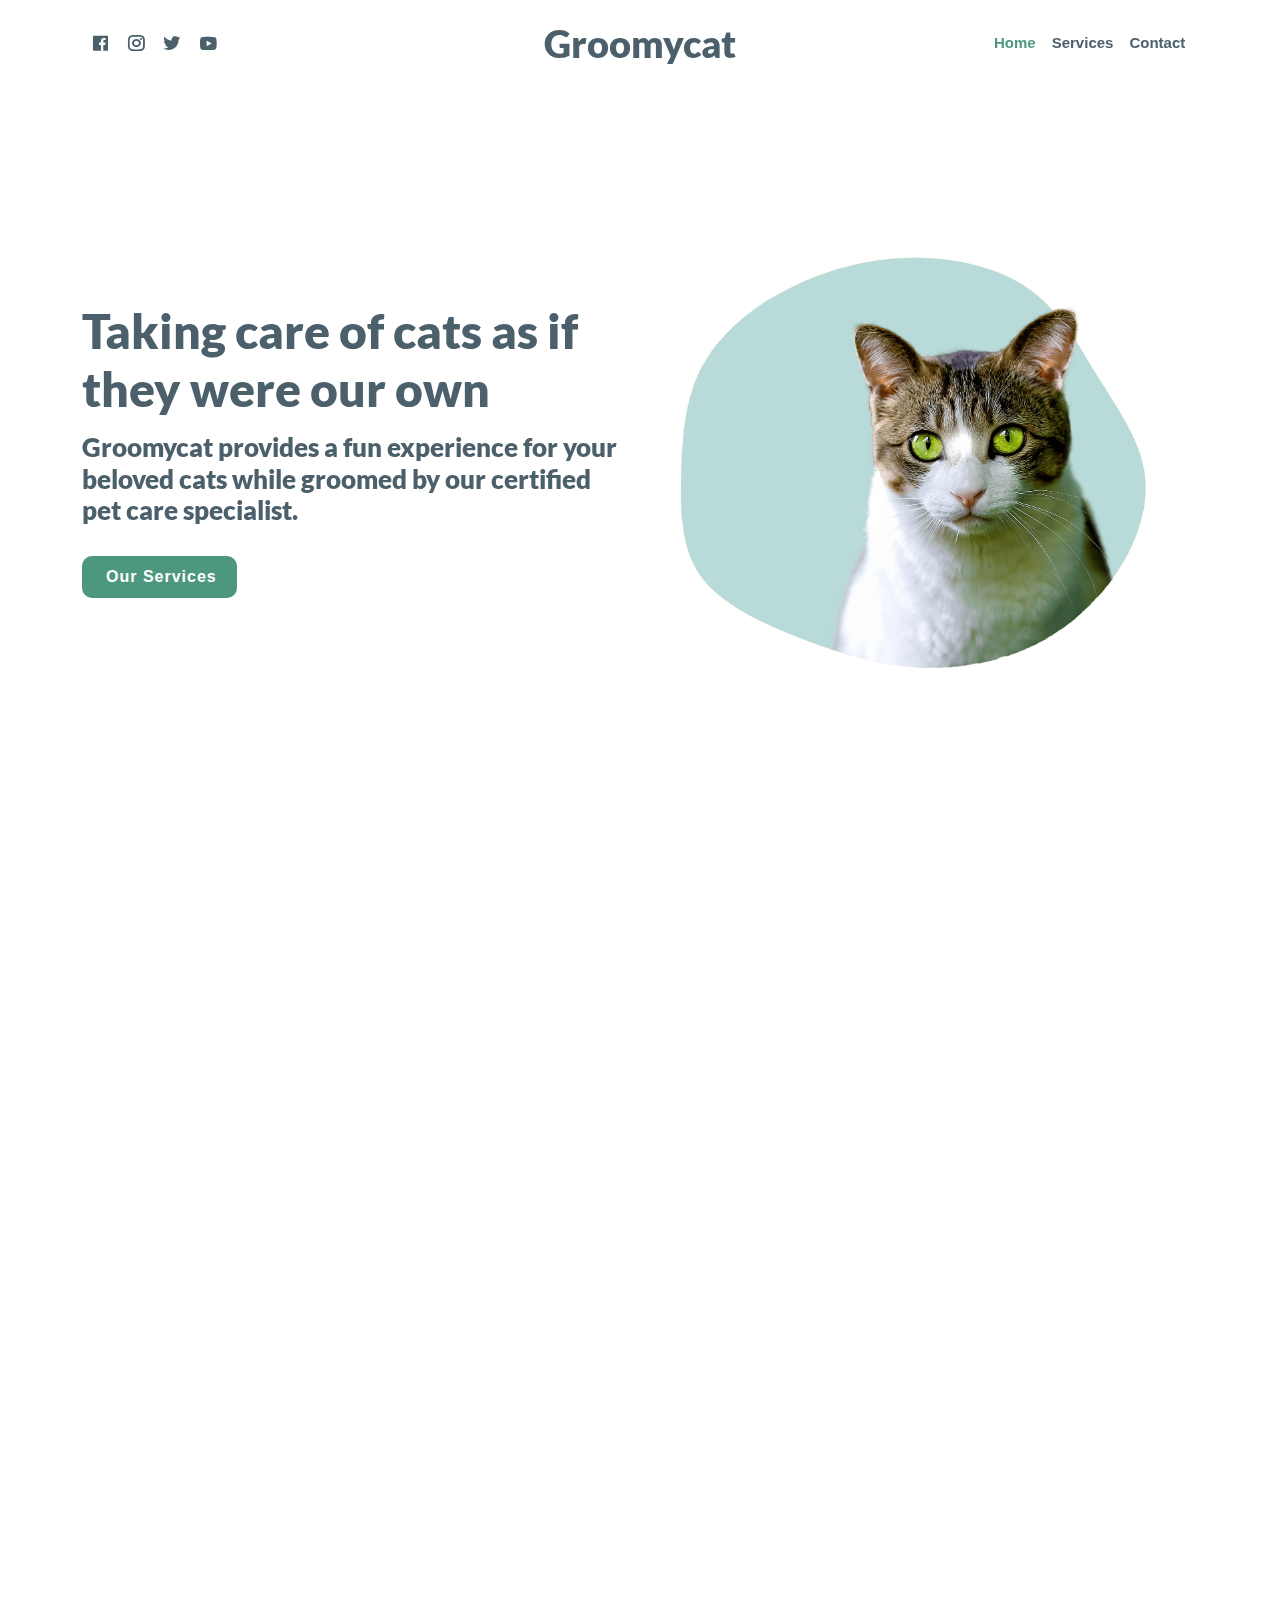
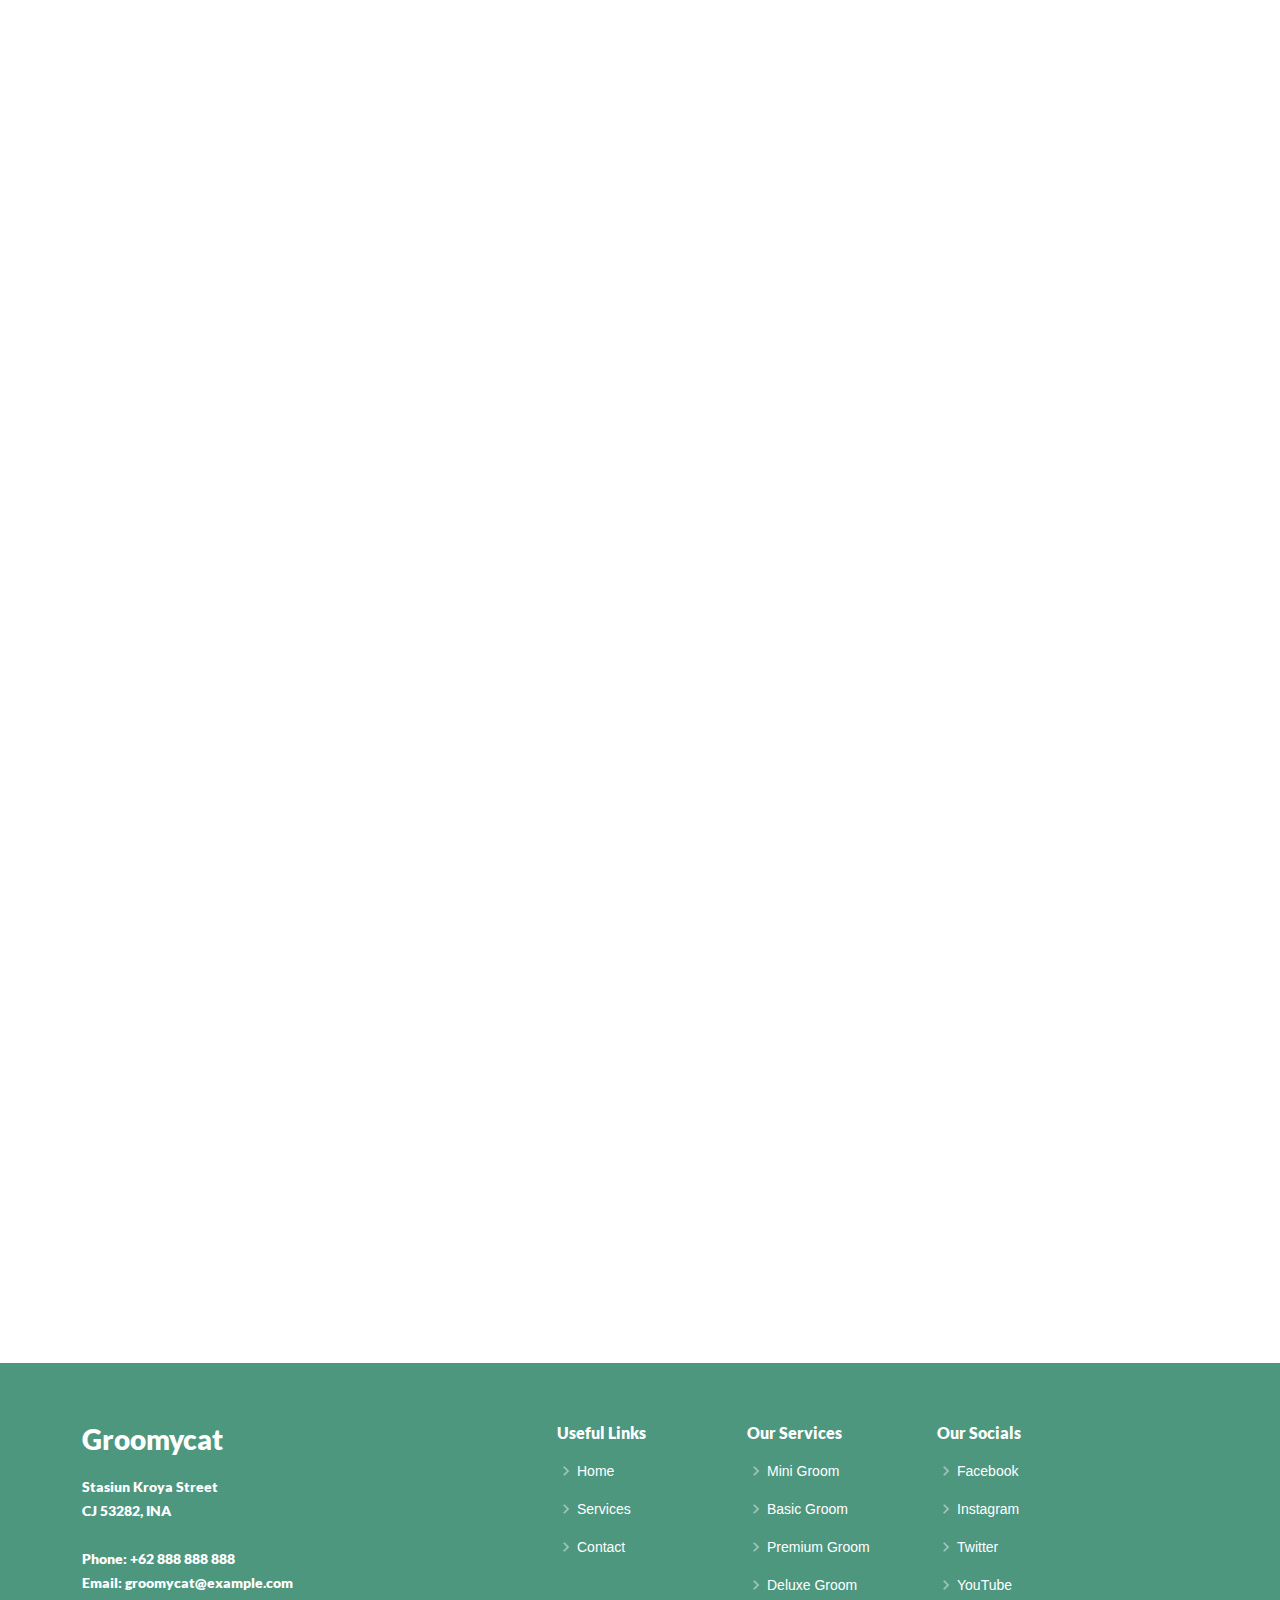
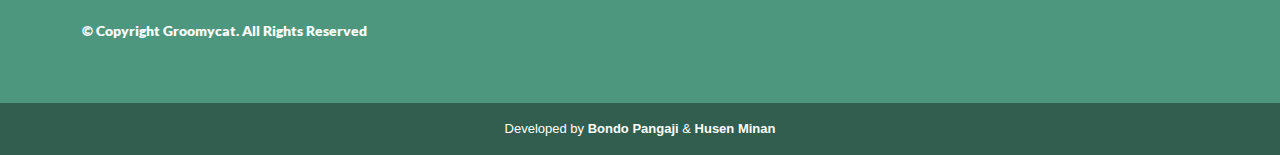
==== index.html @ d04cfe73 "+ footer" ====
<!DOCTYPE html>
<html lang="en">

<head>
    <meta charset="UTF-8" />
    <meta http-equiv="X-UA-Compatible" content="IE=edge" />
    <meta name="viewport" content="width=device-width, initial-scale=1.0" />
    <title>Groomycat</title>
    <link rel="icon" type="image/x-icon" href="/assets/img/favicon.ico">


    <!--
        Third party libraries
    -->

    <!-- Bootsrap v5.1.3 -->
    <link rel="stylesheet" type="text/css" href="assets/lib/bootstrap-5.1.3/css/bootstrap.min.css" />
    <!-- Animate on Scroll v2.3.1 -->
    <link href="assets/lib/aos-3.2.1/aos.css" rel="stylesheet" />
    <script src="assets/lib/aos-3.2.1/aos.js"></script>
    <!-- Remix Icon v2.5.0 -->
    <link href="assets/lib/remixicon-2.5.0/remixicon.css" rel="stylesheet">
    <!-- JQuery v2.5.0 -->
    <script type="text/javascript" src="assets/lib/jquery-3.6.0/jquery.min.js"></script>

    <!--
       Custom Script/CSS 
    -->

    <link rel="stylesheet" type="text/css" href="assets/css/main.css" />
</head>

<body>
    <!-- Header -->
    <header id="header" class="header fixed-top">
        <!-- Container -->
        <div class="container d-flex align-items-center justify-content-lg-between">
            <!-- Social Links -->
            <div class="social-links d-none d-lg-block d-xl-block d-xl-block d-xxl-block">
                <ul>
                    <li class="nav-link">
                        <a href="http://example.com/" target="_blank">
                            <i class="ri-facebook-box-fill"></i>
                        </a>
                    </li>
                    <li class="nav-link">
                        <a href="http://example.com/" target="_blank">
                            <i class="ri-instagram-line"></i>
                        </a>
                    </li>
                    <li class="nav-link">
                        <a href="http://example.com/" target="_blank">
                            <i class="ri-twitter-fill"></i>
                        </a>
                    </li>
                    <li class="nav-link">
                        <a href="http://example.com/" target="_blank">
                            <i class="ri-youtube-fill"></i>
                        </a>
                    </li>
                </ul>
            </div> <!-- End of Social Links -->
            <!-- Logo -->
            <h1 class="logo me-auto me-lg-0">
                <a href="index.html">Groomycat</a>
            </h1> <!-- End of Logo -->
            <!-- Navbar -->
            <nav id="navbar" class="navbar order-last order-lg-0">
                <ul>
                    <li><a class="nav-link active" href="index.html" target="_self">Home</a></li>
                    <li><a class="nav-link" href="services.html" target="_blank">Services</a></li>
                    <li><a class="nav-link" href="contact.html" target="_blank">Contact</a></li>
                </ul>
                <i class="ri-menu-3-fill mobile-nav-toggle"></i>
            </nav> <!-- End of Navbar -->
        </div> <!-- End of Container -->
    </header> <!-- End of Header -->

    <!-- Hero Section -->
    <section id="hero" class="hero d-flex align-items-center">
        <!-- Container -->
        <div class="container">
            <!-- Row -->
            <div class="row">
                <!-- Hero Text -->
                <div class="col-lg-6 d-flex flex-column justify-content-center">
                    <h1 data-aos="fade-right">
                        Taking care of cats as if they were our own
                    </h1>
                    <h2 data-aos="fade-right" data-aos-delay="300">
                        Groomycat provides a fun experience for your beloved cats while
                        groomed by our certified pet care specialist.
                    </h2>
                    <div data-aos="fade-right" data-aos-delay="500">
                        <div class="text-center text-lg-start">
                            <a href="services.html" target="_blank"
                                class="btn-our-services d-inline-flex align-items-center justify-content-center align-self-center">
                                Our Services
                            </a>
                        </div>
                    </div>
                </div> <!-- End of Hero Text -->
                <!-- Hero image -->
                <div class="col-lg-6 hero-img" data-aos="fade-left" data-aos-delay="200">
                    <img src="assets/img/hero-img.png" class="img-fluid" alt="Hero image" />
                </div> <!-- End of Hero Image -->
            </div> <!-- End of Row -->
        </div> <!-- End of Container -->
    </section> <!-- End of Hero Section -->

    <!-- Featured Section -->
    <section id="featured" class="featured d-flex align-items-center">
        <!-- Container -->
        <div class="container" data-aos="fade-up">
            <!-- Section Header -->
            <header class="section-header">
                <h2>Featured Services</h2>
            </header> <!-- End of Section Header -->
            <!-- Row -->
            <div id="featured-data" class="row">
                <!-- Featured Cards -->
                <div class="col-lg-4 mt-4 mt-lg-0" data-aos="fade-up" data-aos-delay="200">
                    <div class="box">
                        <img src="assets/img/featured-card-img-1.jpg" class="img-fluid" alt="Featured Card Image">
                        <h3>Basic Groom</h3>
                        <p>Essential groom for cats, we provide you with loving
                            experience and variety of standard groom services</p>
                        <a href="services.html" target="_blank">Read more</a>
                    </div>
                </div>
                <div class="col-lg-4 mt-4 mt-lg-0" data-aos="fade-up" data-aos-delay="400">
                    <div class="box">
                        <img src="assets/img/featured-card-img-2.jpg" class="img-fluid" alt="Featured Card Image">
                        <h3>Premium Groom</h3>
                        <p>Everything in Basic Groom plus fine treatments from our professionals for your beloved cats
                        </p>
                        <a href="services.html" target="_blank">Read more</a>
                    </div>
                </div>
                <div class="col-lg-4 mt-4 mt-lg-0" data-aos="fade-up" data-aos-delay="600">
                    <div class="box">
                        <img src="assets/img/featured-card-img-3.jpg" class="img-fluid" alt="Featured Card Image">
                        <h3>Deluxe Groom</h3>
                        <p>Luxurious grooming experience for cats, we provide you with our highest and fully featured
                            grooming services</p>
                        <a href="services.html" target="_blank">Read more</a>
                    </div>
                </div> <!-- End of Featured Cards -->
            </div> <!-- End of Row -->
        </div> <!-- End of Container -->
    </section> <!-- End of Featured Section -->

    <!-- Testimonial Section -->
    <section id="testimonial" class="testimonial">
        <!-- Container -->
        <div class="container">
            <!-- Row -->
            <div class="row">
                <!-- Section Header -->
                <div class="col-lg-3 d-flex align-items-center" data-aos="zoom-in-right">
                    <header class="section-header">
                        <h2>What clients say about Groomycat</h2>
                        <div class="solid-divider"></div>
                        <p>Spoiler alert... <br> They loved us! yeay</p>
                    </header>
                </div> <!-- End of Section Header -->
                <!-- Testimonial Carousel -->
                <div class="col-lg-9" data-aos="zoom-in-left">
                    <!-- Bootstrap 5 Carousel -->
                    <div id="carouselExampleCaptions" class="carousel slide" data-bs-ride="carousel">
                        <div class="carousel-indicators">
                            <button type="button" data-bs-target="#carouselExampleCaptions" data-bs-slide-to="0"
                                class="active" aria-current="true" aria-label="Slide 1"></button>
                            <button type="button" data-bs-target="#carouselExampleCaptions" data-bs-slide-to="1"
                                aria-label="Slide 2"></button>
                            <button type="button" data-bs-target="#carouselExampleCaptions" data-bs-slide-to="2"
                                aria-label="Slide 3"></button>
                        </div>
                        <div class="carousel-inner">
                            <div class="carousel-item active">
                                <img src="assets/img/testimonial-img-1.jpg" class="darken-img d-block w-100"
                                    alt="Testimonial Image">
                                <div class="carousel-caption d-block">
                                    <p>"Groomycat delivers the best grooming experience for my cat, they are the best!"
                                    </p>
                                    <h5>— Mawar</h5>
                                </div>
                            </div>
                            <div class="carousel-item">
                                <img src="assets/img/testimonial-img-2.jpg" class="darken-img d-block w-100"
                                    alt="Testimonial Image">
                                <div class="carousel-caption d-block">
                                    <p>"I have never seen my cat so well groomed before, I guess that's why Groomycat is
                                        the best in town"</p>
                                    <h5>— Yunita</h5>
                                </div>
                            </div>
                            <div class="carousel-item">
                                <img src="assets/img/testimonial-img-3.jpg" class="darken-img d-block w-100"
                                    alt="Testimonial Image">
                                <div class="carousel-caption d-block">
                                    <p>"Never doubt Groomycat capabilities, they are professional and well trained, and
                                        most importantly they can make my cat happy!"</p>
                                    <h5>— Maudy</h5>
                                </div>
                            </div>
                        </div>
                        <button class="carousel-control-prev" type="button" data-bs-target="#carouselExampleCaptions"
                            data-bs-slide="prev">
                            <span class="carousel-control-prev-icon" aria-hidden="true"></span>
                            <span class="visually-hidden">Previous</span>
                        </button>
                        <button class="carousel-control-next" type="button" data-bs-target="#carouselExampleCaptions"
                            data-bs-slide="next">
                            <span class="carousel-control-next-icon" aria-hidden="true"></span>
                            <span class="visually-hidden">Next</span>
                        </button>
                    </div> <!-- End of Bootstrap 5 Carousel -->
                </div> <!-- End of Testimonial Carousel -->
            </div> <!-- End of Row -->
    </section>

    <!-- See Us Section-->
    <section id="see-us" class="see-us">
        <!-- Container -->
        <div class="container" data-aos="fade-up">
            <!-- Section Header -->
            <header class="section-header">
                <h2>Come and See Us</h2>
            </header> <!-- End of Section Header -->
            <!-- Row -->
            <div class="row">
                <!-- Busines Hours -->
                <div class="bushrs col-lg-6">
                    <div class="row">
                        <h4>Business Hours and Location</h3>
                    </div>
                    <div class="row">
                        <div class="row">
                            <div class="days col-6">
                                <p>Monday</p>
                                <p>Tuesday</p>
                                <p>Wednesday</p>
                                <p>Thursday</p>
                                <p>Friday</p>
                                <p>Saturday</p>
                                <p>Sunday</p>
                            </div>
                            <div class="hours col-6">
                                <p>8:30am - 4:00pm</p>
                                <p>8:30am - 4:00pm</p>
                                <p>8:30am - 4:00pm</p>
                                <p>8:30am - 4:00pm</p>
                                <p>8:30am - 4:00pm</p>
                                <p>9:00am - 3:00pm</p>
                                <p>9:00am - 3:00pm</p>
                            </div>
                        </div>
                    </div>
                </div> <!-- End of Busines Hours -->
                <!-- Location -->
                <div class="busloc col-lg-6">
                    <div class="row-cols-auto">
                        <div class="col-10 w-100">
                            <div class="map-responsive">
                                <iframe width="600" height="400" frameborder="0" style="border:0" allowfullscreen="true"
                                    loading="lazy" referrerpolicy="no-referrer-when-downgrade">
                                </iframe>
                                <!-- src="https://www.google.com/maps/embed?pb=!1m18!1m12!1m3!1d3954.4920836855167!2d109.25138791540887!3d-7.630108594498585!2m3!1f0!2f0!3f0!3m2!1i1024!2i768!4f13.1!3m3!1m2!1s0x2e654128eaaaaaab%3A0x3e90bcf5beb75031!2sStasiun%20Kroya!5e0!3m2!1sid!2sid!4v1652626881436!5m2!1sid!2sid" -->
                            </div>
                        </div>
                        <div class="map-loc col-2 w-100">
                            <p><i class="ri-map-pin-fill"></i> Stasiun Kroya st, Kec. Kroya,
                                Kabupaten Cilacap, Jawa Tengah 53282</p>
                        </div>
                    </div>
                </div> <!-- End of Location -->
            </div> <!-- End of Row -->
        </div> <!-- End of Container -->
    </section>
    <!-- End of See Us Section-->

    <!-- Footer -->
    <footer id="footer">
        <!-- Footer Top -->
        <div class="footer-top">
            <!-- Container -->
            <div class="container">
                <!-- Row -->
                <div class="row">
                    <!-- Footer Info -->
                    <div class="col-lg-5 col-md-12">
                        <div class="footer-info">
                            <h3>Groomycat</h3>
                            <p>
                                Stasiun Kroya Street <br>
                                CJ 53282, INA<br><br>
                                <strong>Phone:</strong> +62 888 888 888<br>
                                <strong>Email:</strong> groomycat@example.com<br>
                                <br>
                                &copy; Copyright <strong><span>Groomycat</span></strong>. All Rights Reserved
                            </p>
                        </div>
                    </div> <!-- End of Footer Info -->
                    <!-- Footer Nav Links -->
                    <div class="col-lg-2 col-md-6 footer-links">
                        <h4>Useful Links</h4>
                        <ul>
                            <li><i class="ri-arrow-right-s-line"></i> <a href="#">Home</a></li>
                            <li><i class="ri-arrow-right-s-line"></i> <a href="services.html"
                                    target="_blank">Services</a></li>
                            <li><i class="ri-arrow-right-s-line"></i> <a href="contact.html" target="_blank">Contact</a>
                            </li>
                        </ul>
                    </div> <!-- End of Footer Nav Links -->
                    <!-- Footer Services Links -->
                    <div class="col-lg-2 col-md-6 footer-links">
                        <h4>Our Services</h4>
                        <ul>
                            <li><i class="ri-arrow-right-s-line"></i> <a href="http://example.com/" target="_blank">Mini
                                    Groom</a></li>
                            <li><i class="ri-arrow-right-s-line"></i> <a href="http://example.com/"
                                    target="_blank">Basic Groom</a></li>
                            <li><i class="ri-arrow-right-s-line"></i> <a href="http://example.com/"
                                    target="_blank">Premium Groom</a></li>
                            <li><i class="ri-arrow-right-s-line"></i> <a href="http://example.com/"
                                    target="_blank">Deluxe Groom</a></li>
                        </ul>
                    </div> <!-- End of Services Links-->
                    <!-- Footer Socials Links -->
                    <div class="col-lg-3 col-md-6 footer-links">
                        <h4>Our Socials</h4>
                        <ul>
                            <li><i class="ri-arrow-right-s-line"></i> <a href="http://example.com/"
                                    target="_blank">Facebook</a></li>
                            <li><i class="ri-arrow-right-s-line"></i> <a href="http://example.com/"
                                    target="_blank">Instagram</a></li>
                            <li><i class="ri-arrow-right-s-line"></i> <a href="http://example.com/"
                                    target="_blank">Twitter</a></li>
                            <li><i class="ri-arrow-right-s-line"></i> <a href="http://example.com/"
                                    target="_blank">YouTube</a></li>
                        </ul>
                    </div> <!-- End of Socials Links -->
                </div> <!-- End of Row -->
            </div> <!-- End of Container-->
        </div> <!-- End of Footer Top -->

        <!-- Footer Bottom -->
        <div class="container">
            <div class="developed-by">
                Developed by <strong>Bondo Pangaji</strong> & <strong>Husen Minan</strong>
            </div>
        </div> <!-- End of Footer Bottom-->

    </footer> <!-- End of Footer -->


    <script type="module" src="assets/lib/jquery-3.6.0/jquery.min.js"></script>
    <script type="module" src="assets/lib/bootstrap-5.1.3/js/bootstrap.bundle.min.js"></script>
    <script type="text/javascript" src="assets/js/main.js"></script>
</body>

</html>
---- assets/css/main.css ----
/* --------- 
 * Imports *
 --------- */

@font-face {
  font-family: 'Lato';
  src: url('/assets/font/lato/Lato-Black.ttf') format('truetype'),
    url('/assets/font/lato/Lato-BlackItalic.ttf') format('truetype'),
    url('/assets/font/lato/Lato-Bold.ttf') format('truetype'),
    url('/assets/font/lato/Lato-BoldItalic.ttf') format('truetype'),
    url('/assets/font/lato/Lato-Italic.ttf') format('truetype'),
    url('/assets/font/lato/Lato-Light.ttf') format('truetype'),
    url('/assets/font/lato/Lato-LightItalic.ttf') format('truetype'),
    url('/assets/font/lato/Lato-Regular.ttf') format('truetype'),
    url('/assets/font/lato/Lato-Thin.ttf') format('truetype'),
    url('/assets/font/lato/Lato-ThinItalic.ttf') format('truetype'), ;
}

/* -------- 
 * Common *
 -------- */

:root {

  /* ----------------- 
   * Jangan Diganti! *
   * Do not Change!  *
   ----------------- */

  scroll-behavior: smooth;

  /** 
   * Colors                                                                   
   * ref: https://coolors.co/000000-4c606b-bbdddb-c9e4e2-f4f4f9-4e967e-458771-ffe057
   */
  --black: hsl(0, 0%, 0%);
  --cadet: hsl(201, 17%, 36%);
  --powder-blue: hsl(177, 33%, 79%);
  --ghost-white: hsl(240, 29%, 97%);
  --illuminating-emerald: hsl(160, 32%, 45%);
  --viridian: hsl(160, 32%, 40%);
  --brunswick-green: hsl(160, 31%, 28%);
  --mustard: hsl(49, 100%, 67%);
}

body {
  font-family: "Open Sans", sans-serif;
  color: var(--cadet);
}

a {
  text-decoration: none;
}

a:hover {
  text-decoration: none;
}

h1,
h2,
h3,
h4,
h5,
h6 {
  font-family: "Lato", sans-serif;
}

/* ----------------------------- 
 * Disable AOS delay on mobile *
 ----------------------------- */

@media screen and (max-width: 768px) {
  [data-aos-delay] {
    transition-delay: 0 !important;
  }
}

/* -------- 
 * Header *
 -------- */

.header {
  transition: all 0.5s;
  z-index: 1000;
  padding: 20px 0;
}

.header.header-scrolled {
  padding: 10px 0;
  background: #fff;
  box-shadow: 0px 2px 15px hsla(201, 17%, 36%, 0.1);
}

.header.header-inner-pages {
  background: rgba(0, 0, 0, 0.8);
}

.header .logo {
  font-size: 38px;
  margin: 0;
  padding: 0;
  line-height: 1;
  font-weight: 900;
}

@media (max-width: 768px) {
  .header .logo {
    font-size: 24px;
  }
}

.header .logo a {
  color: var(--cadet);
}

.social-links {
  padding: 0;
}

@media (min-width: 992px) {
  .social-links {
    width: 13.25rem;
  }
}

.social-links ul {
  margin: 0;
  padding: 0;
  display: flex;
  list-style: none;
  align-items: center;
}

.social-links li {
  position: relative;
}

.social-links .nav-link {
  padding: 0.5rem 0.5rem !important;
}

.social-links a,
.social-links a:focus {
  display: flex;
  align-items: center;
  justify-content: space-between;
}

.social-links i {
  font-size: 20px;
  transition: 0.4s;
  color: var(--cadet);
}

.social-links i:hover {
  color: var(--illuminating-emerald);
}

/* -------- 
 * Navbar *
 -------- */

/**
 * Desktop
 */
.navbar {
  padding: 0;
}

@media (min-width: 992px) {
  .navbar {
    width: 13.25rem;
  }
}

.navbar ul {
  margin: 0;
  padding: 0;
  display: flex;
  list-style: none;
}

.navbar li {
  position: relative;
}

.navbar .nav-link {
  padding: 0.5rem 0.5rem !important;
}

.navbar a,
.navbar a:focus {
  display: flex;
  align-items: center;
  justify-content: space-between;
  font-size: 15px;
  font-weight: 600;
  color: var(--cadet);
  white-space: nowrap;
  transition: 0.4s;
}

.navbar a:hover,
.navbar li:hover>a {
  color: var(--illuminating-emerald);
}

.navbar .active,
.navbar .active:focus {
  color: var(--illuminating-emerald);
}

.navbar .dropdown ul {
  display: block;
  position: absolute;
  left: 14px;
  top: calc(100% + 30px);
  margin: 0;
  z-index: 99;
  opacity: 0;
  background: #fff;
  box-shadow: 0px 0px 30px rgba(127, 137, 161, 0.25);
  transition: 0.3s;
}

.navbar .dropdown ul li {
  min-width: 200px;
}

.navbar .dropdown ul a {
  font-size: 14px;
  text-transform: none;
  color: #151515;
  font-weight: 400;
}

.navbar .dropdown ul a i {
  font-size: 12px;
}

.navbar .dropdown ul a:hover,
.navbar .dropdown ul .active:hover,
.navbar .dropdown ul li:hover>a {
  background-color: #ffc451;
}

.navbar .dropdown:hover>ul {
  opacity: 1;
  top: 100%;
  visibility: visible;
}

.navbar .dropdown .dropdown ul {
  top: 0;
  left: calc(100% - 30px);
}

.navbar .dropdown .dropdown:hover>ul {
  opacity: 1;
  top: 0;
  left: 100%;
  visibility: visible;
}

@media (max-width: 1366px) {
  .navbar .dropdown .dropdown ul {
    left: -90%;
  }

  .navbar .dropdown .dropdown:hover>ul {
    left: -100%;
  }
}

/**
 * Mobile
 */
.mobile-nav-toggle {
  color: var(--cadet);
  font-size: 28px;
  cursor: pointer;
  display: none;
  line-height: 0;
  transition: 0.5s;
}

.mobile-nav-toggle.ri-menu-3-fill,
.mobile-nav-toggle.ri-close-fill {
  line-height: 1;
}

@media (max-width: 992px) {
  .mobile-nav-toggle {
    display: block;
  }

  .navbar ul {
    display: none;
  }
}

.navbar-mobile {
  position: fixed;
  top: 0;
  right: 0;
  left: 0;
  bottom: 0;
  background: rgba(0, 0, 0, 0.9);
  transition: 0.3s;
  z-index: 999;
}

.navbar-mobile .mobile-nav-toggle {
  position: absolute;
  top: 15px;
  right: 15px;
}

.navbar-mobile ul {
  display: block;
  position: absolute;
  top: 55px;
  right: 15px;
  bottom: 15px;
  left: 15px;
  border-radius: 15px;
  background-color: #fff;
  overflow-y: auto;
  transition: 0.3s;
}

.navbar-mobile a,
.navbar-mobile a:focus {
  font-size: 15px;
  color: var(--cadet);
}

.navbar-mobile a:hover,
.navbar-mobile .active,
.navbar-mobile li:hover>a {
  color: var(--ghost-white);
  background-color: var(--illuminating-emerald);
}

.navbar-mobile .getstarted,
.navbar-mobile .getstarted:focus {
  margin: 15px;
}

.navbar-mobile .dropdown ul {
  position: static;
  display: none;
  z-index: 99;
  opacity: 1;
  visibility: visible;
  background: #fff;
  box-shadow: 0px 0px 30px rgba(127, 137, 161, 0.25);
}

.navbar-mobile .dropdown ul li {
  min-width: 200px;
}

.navbar-mobile .dropdown ul a {
  color: #151515;
}

.navbar-mobile .dropdown ul a i {
  font-size: 12px;
}

.navbar-mobile .dropdown ul a:hover,
.navbar-mobile .dropdown ul .active:hover,
.navbar-mobile .dropdown ul li:hover>a {
  background-color: #ffc451;
}

.navbar-mobile .dropdown>.dropdown-active {
  display: block;
}

/* --------- 
 * Section *
 --------- */

section {
  padding: 60px 0;
}

.section-header {
  text-align: center;
  padding-bottom: 40px;
}

.section-header h2 {
  padding: 0;
  font-size: 32px;
  line-height: 42px;
  font-weight: 700;
  color: var(--cadet);
}

.section-header .solid-divider {
  margin: 15px 0;
  border-top: 3px solid var(--cadet);
}

.section-header p {
  padding: 0;
  letter-spacing: 0.5px;
  color: var(--cadet);
}

@media (max-width: 768px) {
  .section-header h2 {
    font-size: 28px;
    line-height: 32px;
  }
}

/* --------------
 * Hero Section *
 -------------- */

.hero {
  width: 100%;
  height: 100vh;
}

.hero h1 {
  margin: 0;
  font-size: 48px;
  font-weight: 700;
  color: var(--cadet);
}

.hero h2 {
  color: var(--cadet);
  margin: 15px 0 0 0;
  font-size: 26px;
}

.hero .btn-our-services {
  margin-top: 30px;
  padding: 9px 20px 9px 24px;
  border-radius: 10px;
  white-space: nowrap;
  display: inline-block;
  transition: 0.5s;
  font-weight: 600;
  font-size: 16px;
  letter-spacing: 1px;
  background-color: var(--illuminating-emerald);
  color: #fff;
}

.hero .btn-our-services:hover {
  background-color: var(--viridian);
}

.hero .hero-img {
  text-align: right;
}

@media (min-width: 1024px) {
  .hero {
    background-attachment: fixed;
  }
}

@media (max-width: 992px) {
  .hero {
    height: auto;
    padding: 120px 0 60px 0;
  }

  .hero .hero-img {
    text-align: center;
    margin-top: 80px;
  }

  .hero .hero-img img {
    width: 80%;
  }
}

@media (max-width: 768px) {
  .hero {
    text-align: center;
  }

  .hero h1 {
    font-size: 32px;
  }

  .hero h2 {
    font-size: 24px;
  }

  .hero .hero-img img {
    width: 100%;
  }
}

/* ------------------
 * Featured Section *
 ------------------ */

.featured {
  width: 100%;
  padding-top: calc(25vh / 2);
  padding-bottom: calc(25vh / 2);
}

.featured .box {
  padding: 20px;
  box-shadow: 0px 0px 20px rgba(0, 0, 0, 0.05);
  text-align: center;
  height: 100%;
  border-radius: 15px;
}

.featured .box:hover {
  border: 2px solid var(--powder-blue);
}

.featured .box img {
  padding: 30px 50px;
  border-radius: 50%;
  transition: 0.5s;
  transform: scale(1.1);
}

.featured .box:hover img {
  transform: scale(1);
}

.box h3 {
  font-size: 24px;
  color: var(--cadet);
  font-weight: 700;
  margin: 24px 0px;
}

.box a,
.box a:focus {
  font-size: 15px;
  font-weight: 600;
  color: var(--illuminating-emerald);
  text-decoration: underline;
  white-space: nowrap;
}

/* ---------------------
 * Testimonial Section *
 --------------------- */

.testimonial {
  width: 100%;
  padding-top: calc(25vh / 2);
  padding-bottom: calc(25vh / 2);
}

.testimonial .container .row div .section-header {
  padding: 0 15px;
  text-align: start;
}

.carousel-inner .carousel-item img {
  border-radius: 15px !important;
}

.darken-img {
  filter: brightness(40%);
}

@media (max-width: 992px) {
  .testimonial .container .row div {
    justify-content: center;
  }

  .testimonial .container .row div .section-header {
    text-align: center;
  }
}

@media (max-width: 768px) {
  .carousel-caption {
    padding: 0;
  }

  .carousel-item div p {
    font-size: 12px !important;
    margin-bottom: 0;
  }

  .carousel-item div h5 {
    font-size: 16px !important;
  }

  .carousel-indicators {
    display: none;
  }
}

/* -----------------
 * See Us Section *
 ----------------- */

.see-us {
  width: 100%;
  padding-top: calc(25vh / 2);
  padding-bottom: calc(25vh / 2);
}

.see-us .bushrs {
  background-color: var(--powder-blue);
  color: var(--cadet);
  border-top-left-radius: 15px;
  border-bottom-left-radius: 15px;
}

.see-us h4 {
  padding: 3rem 5rem 0 5rem;
  align-self: center;
  text-align: center;
  font-weight: 600;
}

.see-us .days {
  padding: 3rem 3rem;
  text-align: start;
}

.see-us .hours {
  padding: 3rem 3rem;
  text-align: end;
}

.see-us .busloc {
  border: 2px solid var(--powder-blue);
  color: var(--cadet);
  border-top-right-radius: 15px;
  border-bottom-right-radius: 15px;
}

.see-us .row {
  --bs-gutter-x: 0 !important;
}

.see-us .map-responsive {
  padding-bottom: 76.6%;
  position: relative;
  height: 0;
  border-top-right-radius: 15px;
}

.see-us .map-responsive iframe {
  left: 0;
  top: 0;
  height: 100%;
  width: 100%;
  position: absolute;
  border-top-right-radius: 15px;
}

.see-us .row {
  --bs-gutter-x: 0 !important;
}

.see-us .map-responsive {
  padding-bottom: 75%;
  position: relative;
  height: 0;
  border-top-right-radius: 15px;
}

.see-us .busloc .map-loc p {
  padding: 1rem 1rem;
  border-top: 2px solid var(--powder-blue);
  text-align: center;
  margin: 0;
}

@media (max-width: 992px) {
  .see-us h4 {
    padding: 3rem 5rem 0 5rem;
  }

  .see-us .bushrs {
    border-top-left-radius: 15px;
    border-top-right-radius: 15px;
    border-bottom-left-radius: 0;
  }

  .see-us .busloc {
    border-top-right-radius: 0;
    border-bottom-left-radius: 15px;
    border-bottom-right-radius: 15px;
  }

  .see-us .map-responsive {
    border-bottom-left-radius: 0px;
  }

  .see-us .map-responsive iframe {
    border-top-right-radius: 0px;
  }

}

@media (max-width: 768px) {
  .see-us h4 {
    padding: 1.5rem 3rem 0 3rem;
  }

  .see-us .days {
    padding: 1.5rem 2rem;
    font-size: 12px;
  }

  .see-us .hours {
    padding: 1.5rem 2rem;
    font-size: 12px;
  }
}

@media (max-width: 340px) {
  .see-us h4 {
    padding: 2rem 1rem 0rem 1rem;
  }

  .see-us .days {
    padding: 1.5rem 1rem;
    font-size: 11px;
  }

  .see-us .hours {
    padding: 1.5rem 1rem;
    font-size: 11px;
  }
}

/* --------
 * Footer *
 -------- */

#footer {
  background: var(--brunswick-green);
  color: #fff;
  font-size: 14px;
}

#footer .footer-top {
  background: var(--illuminating-emerald);
  padding: 60px 0 30px 0;
}

#footer .footer-top .footer-info {
  margin-bottom: 30px;
}

#footer .footer-top .footer-info h3 {
  font-size: 28px;
  margin: 0 0 20px 0;
  padding: 2px 0 2px 0;
  line-height: 1;
  font-weight: 700;
}

#footer .footer-top .footer-info p {
  font-size: 14px;
  line-height: 24px;
  margin-bottom: 0;
  font-family: "Lato", sans-serif;
  color: #fff;
}

#footer .footer-top h4 {
  font-size: 16px;
  font-weight: 600;
  color: #fff;
  position: relative;
  padding-bottom: 12px;
}

#footer .footer-top .footer-links {
  margin-bottom: 30px;
}

#footer .footer-top .footer-links ul {
  list-style: none;
  padding: 0;
  margin: 0;
}

#footer .footer-top .footer-links ul i {
  padding-right: 2px;
  color: var(--ghost-white);
  font-size: 18px;
  line-height: 1;
  opacity: 0.5;
}

#footer .footer-top .footer-links ul li {
  padding: 10px 0;
  display: flex;
  align-items: center;
}

#footer .footer-top .footer-links ul li:first-child {
  padding-top: 0;
}

#footer .footer-top .footer-links ul a {
  color: #fff;
  transition: 0.3s;
  display: inline-block;
  line-height: 1;
}

#footer .footer-top .footer-links ul a:hover {
  text-decoration: underline;
}

#footer .developed-by {
  padding: 1rem 0;
  text-align: center;
  font-size: 13px;
  color: #fff;
}
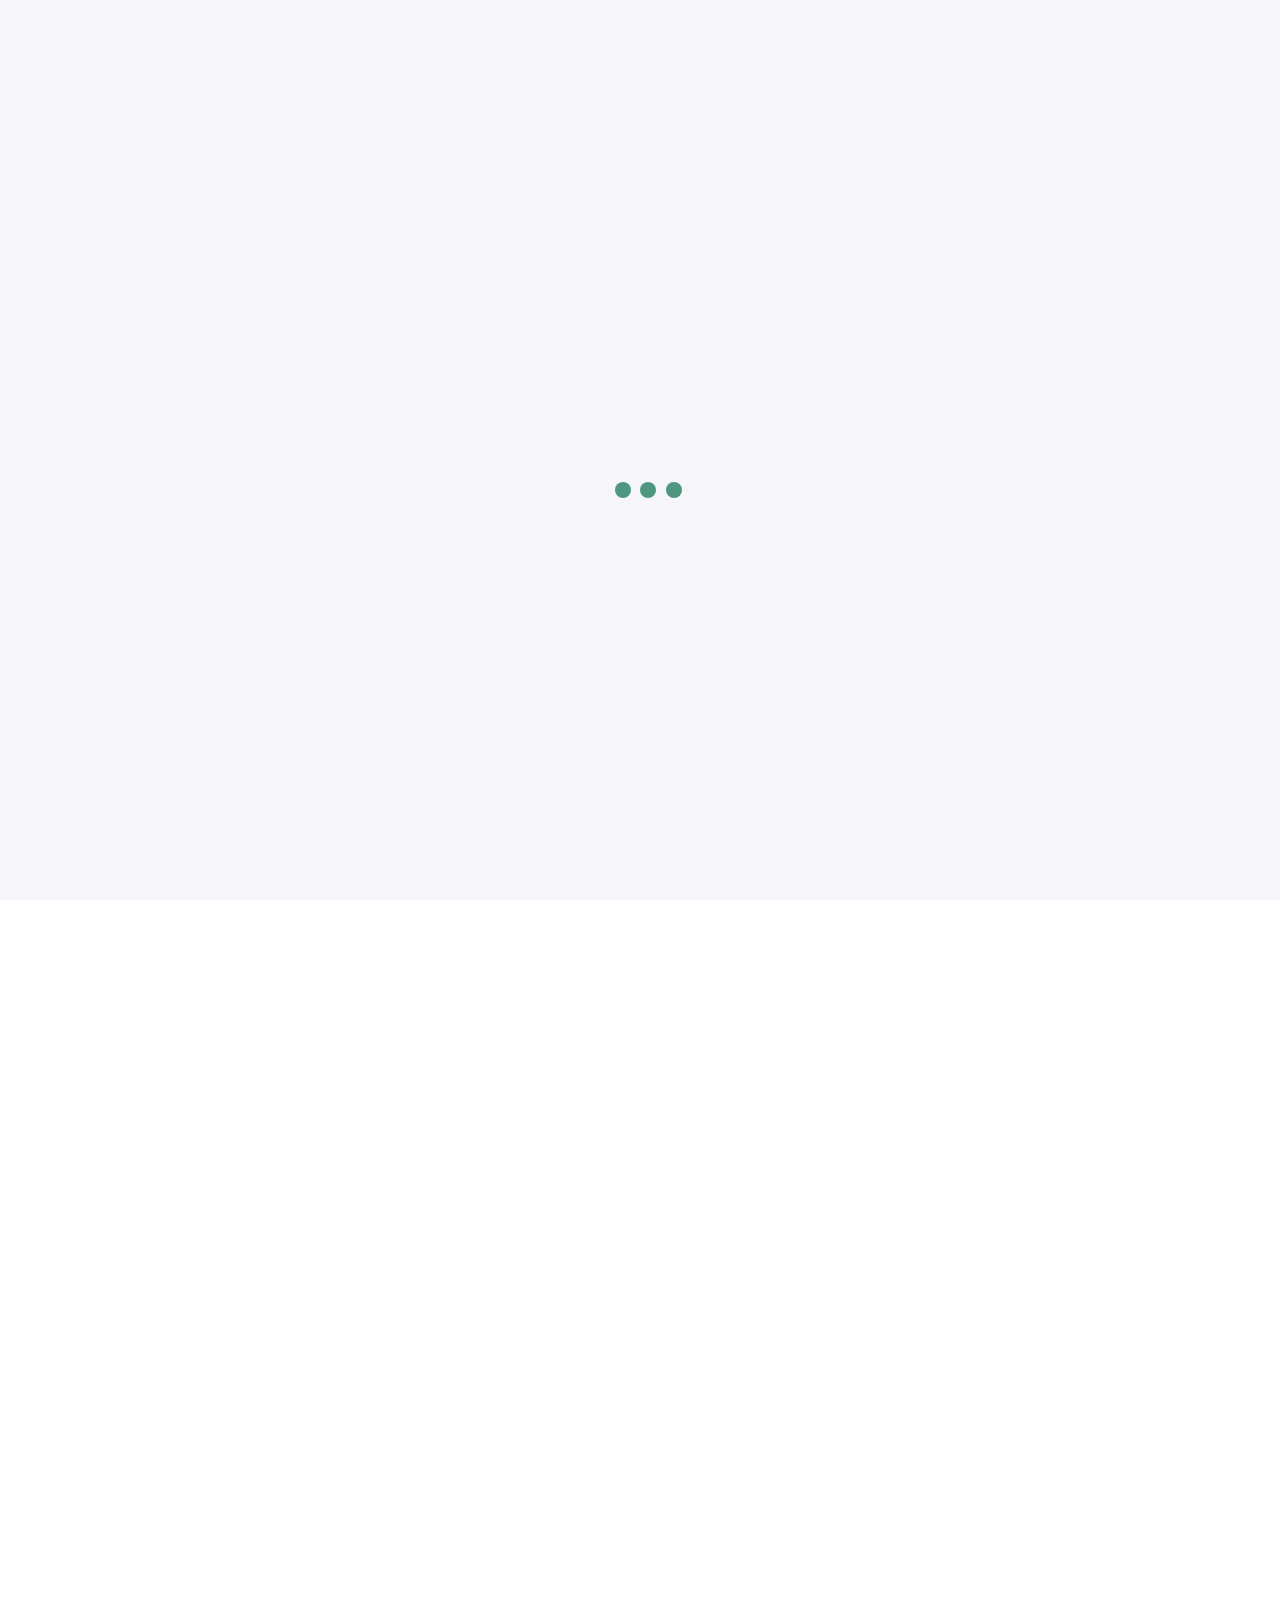
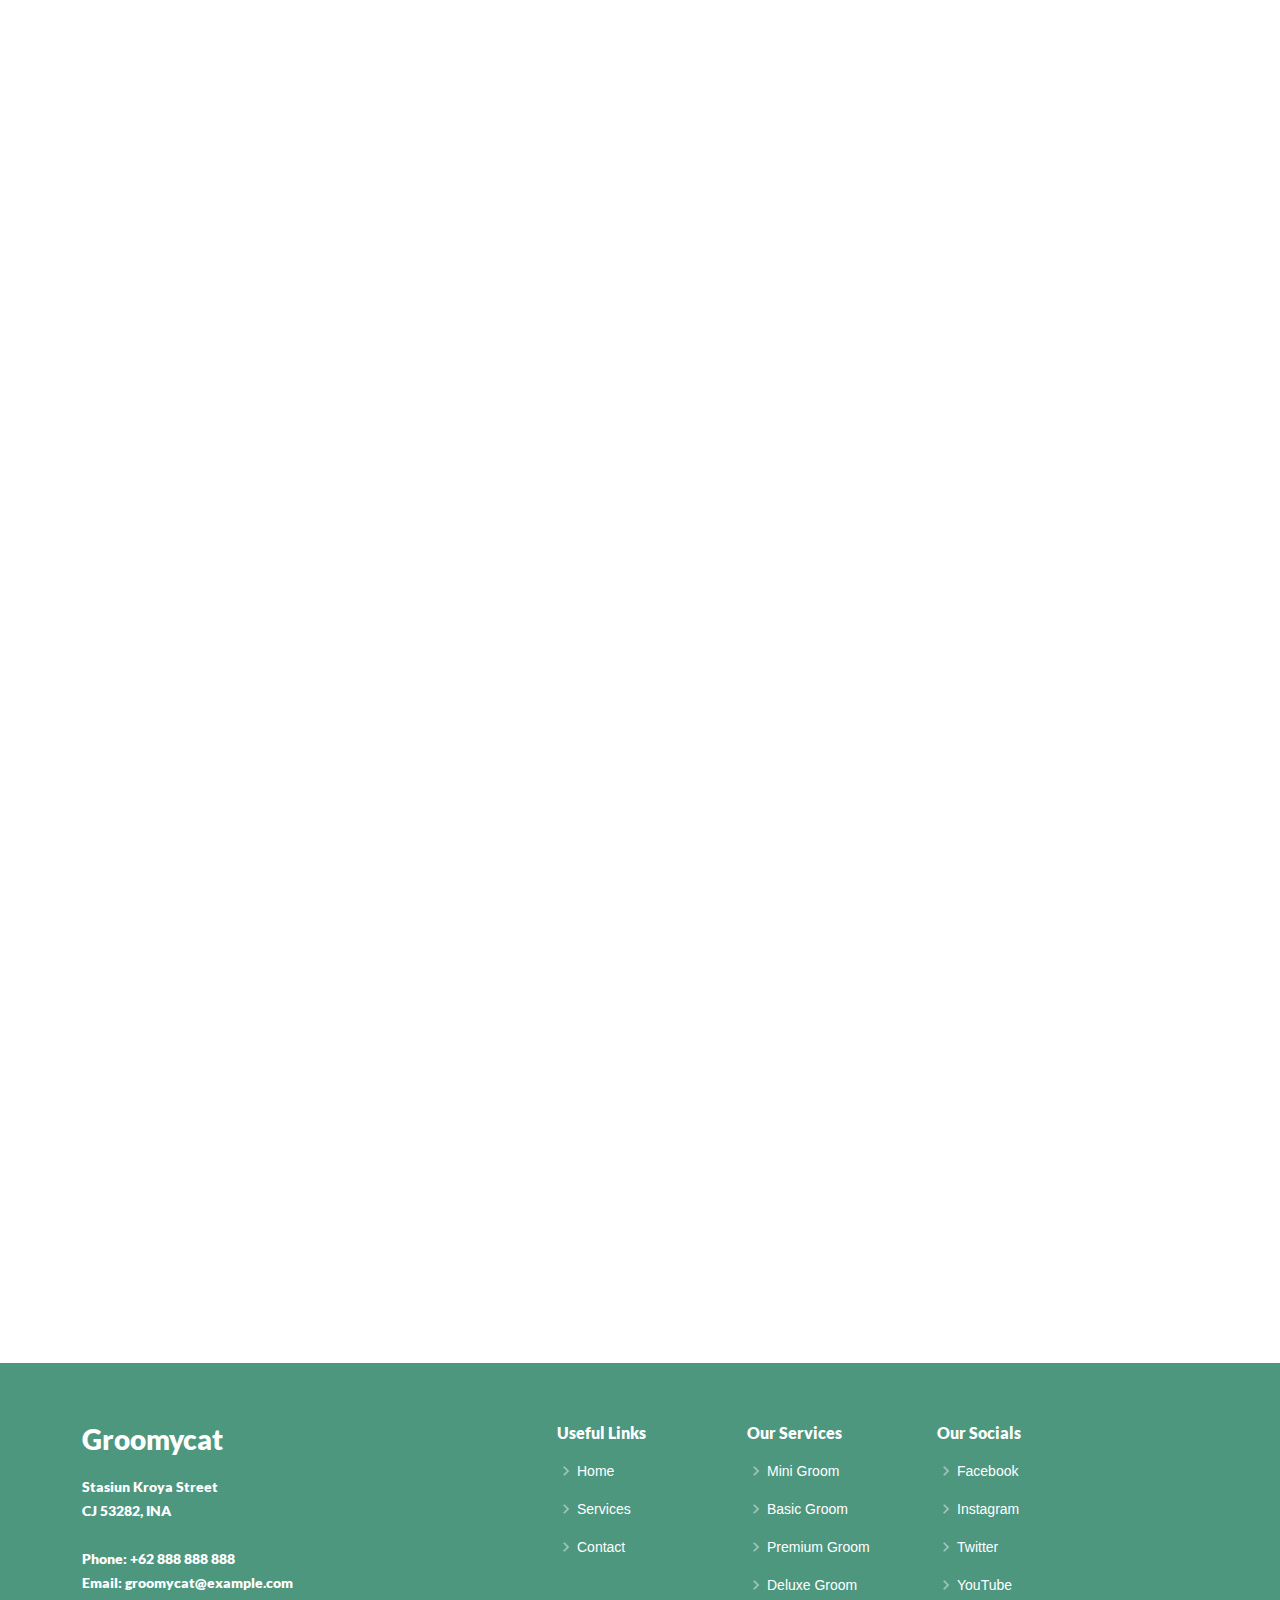
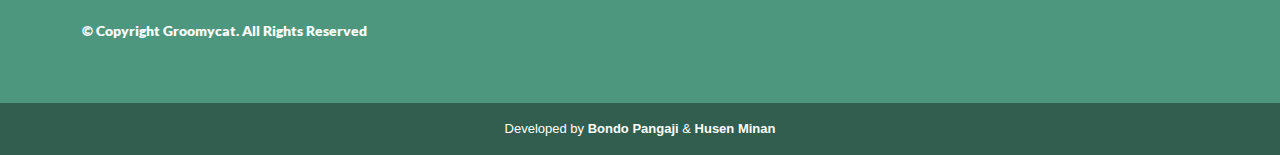
==== commit e7e07f05: "+ pre-loader" ====
--- a/index.html
+++ b/index.html
@@ -20,8 +20,6 @@
     <script src="assets/lib/aos-3.2.1/aos.js"></script>
     <!-- Remix Icon v2.5.0 -->
     <link href="assets/lib/remixicon-2.5.0/remixicon.css" rel="stylesheet">
-    <!-- JQuery v2.5.0 -->
-    <script type="text/javascript" src="assets/lib/jquery-3.6.0/jquery.min.js"></script>
 
     <!--
        Custom Script/CSS 
@@ -263,10 +261,11 @@
                     <div class="row-cols-auto">
                         <div class="col-10 w-100">
                             <div class="map-responsive">
-                                <iframe width="600" height="400" frameborder="0" style="border:0" allowfullscreen="true"
+                                <iframe
+                                    src="https://www.google.com/maps/embed?pb=!1m18!1m12!1m3!1d3954.4920836855167!2d109.25138791540887!3d-7.630108594498585!2m3!1f0!2f0!3f0!3m2!1i1024!2i768!4f13.1!3m3!1m2!1s0x2e654128eaaaaaab%3A0x3e90bcf5beb75031!2sStasiun%20Kroya!5e0!3m2!1sid!2sid!4v1652626881436!5m2!1sid!2sid"
+                                    width="600" height="400" frameborder="0" style="border:0" allowfullscreen="true"
                                     loading="lazy" referrerpolicy="no-referrer-when-downgrade">
                                 </iframe>
-                                <!-- src="https://www.google.com/maps/embed?pb=!1m18!1m12!1m3!1d3954.4920836855167!2d109.25138791540887!3d-7.630108594498585!2m3!1f0!2f0!3f0!3m2!1i1024!2i768!4f13.1!3m3!1m2!1s0x2e654128eaaaaaab%3A0x3e90bcf5beb75031!2sStasiun%20Kroya!5e0!3m2!1sid!2sid!4v1652626881436!5m2!1sid!2sid" -->
                             </div>
                         </div>
                         <div class="map-loc col-2 w-100">
@@ -354,8 +353,15 @@
 
     </footer> <!-- End of Footer -->
 
-
-    <script type="module" src="assets/lib/jquery-3.6.0/jquery.min.js"></script>
+    <!-- Pre Loader -->
+    <div id="pre-loader" class="pre-loader-container">
+        <div class="pre-loader">
+            <div></div>
+            <div></div>
+            <div></div>
+        </div>
+    </div> <!-- End of Pre Loader -->
+
     <script type="module" src="assets/lib/bootstrap-5.1.3/js/bootstrap.bundle.min.js"></script>
     <script type="text/javascript" src="assets/js/main.js"></script>
 </body>
--- a/assets/css/main.css
+++ b/assets/css/main.css
@@ -828,4 +828,62 @@
   text-align: center;
   font-size: 13px;
   color: #fff;
+}
+
+/* ---------------------------------------------
+ * Pre-loader                                  *
+ * Ref: https://codepen.io/bassetts/pen/RqrPWG *
+ --------------------------------------------- */
+
+.pre-loader-container {
+  position: fixed;
+  top: 0;
+  left: 0;
+  right: 0;
+  bottom: 0;
+  z-index: 9999;
+  overflow: hidden;
+  background: var(--ghost-white);
+}
+
+.pre-loader {
+  display: flex;
+  justify-content: center;
+  position: fixed;
+  top: calc(50% - 0px);
+  left: calc(50% - 30px);
+}
+
+.pre-loader div {
+  width: 1rem;
+  height: 1rem;
+  margin: 2rem 0.3rem;
+  background: var(--illuminating-emerald);
+  border-radius: 50%;
+  -webkit-animation: 0.9s bounce infinite alternate;
+  animation: 0.9s bounce infinite alternate;
+}
+
+.pre-loader div:nth-child(2) {
+  -webkit-animation-delay: 0.3s;
+  animation-delay: 0.3s;
+}
+
+.pre-loader div:nth-child(3) {
+  -webkit-animation-delay: 0.6s;
+  animation-delay: 0.6s;
+}
+
+@-webkit-keyframes bounce {
+  to {
+    opacity: 0.3;
+    transform: translate3d(0, -1rem, 0);
+  }
+}
+
+@keyframes bounce {
+  to {
+    opacity: 0.3;
+    transform: translate3d(0, -1rem, 0);
+  }
 }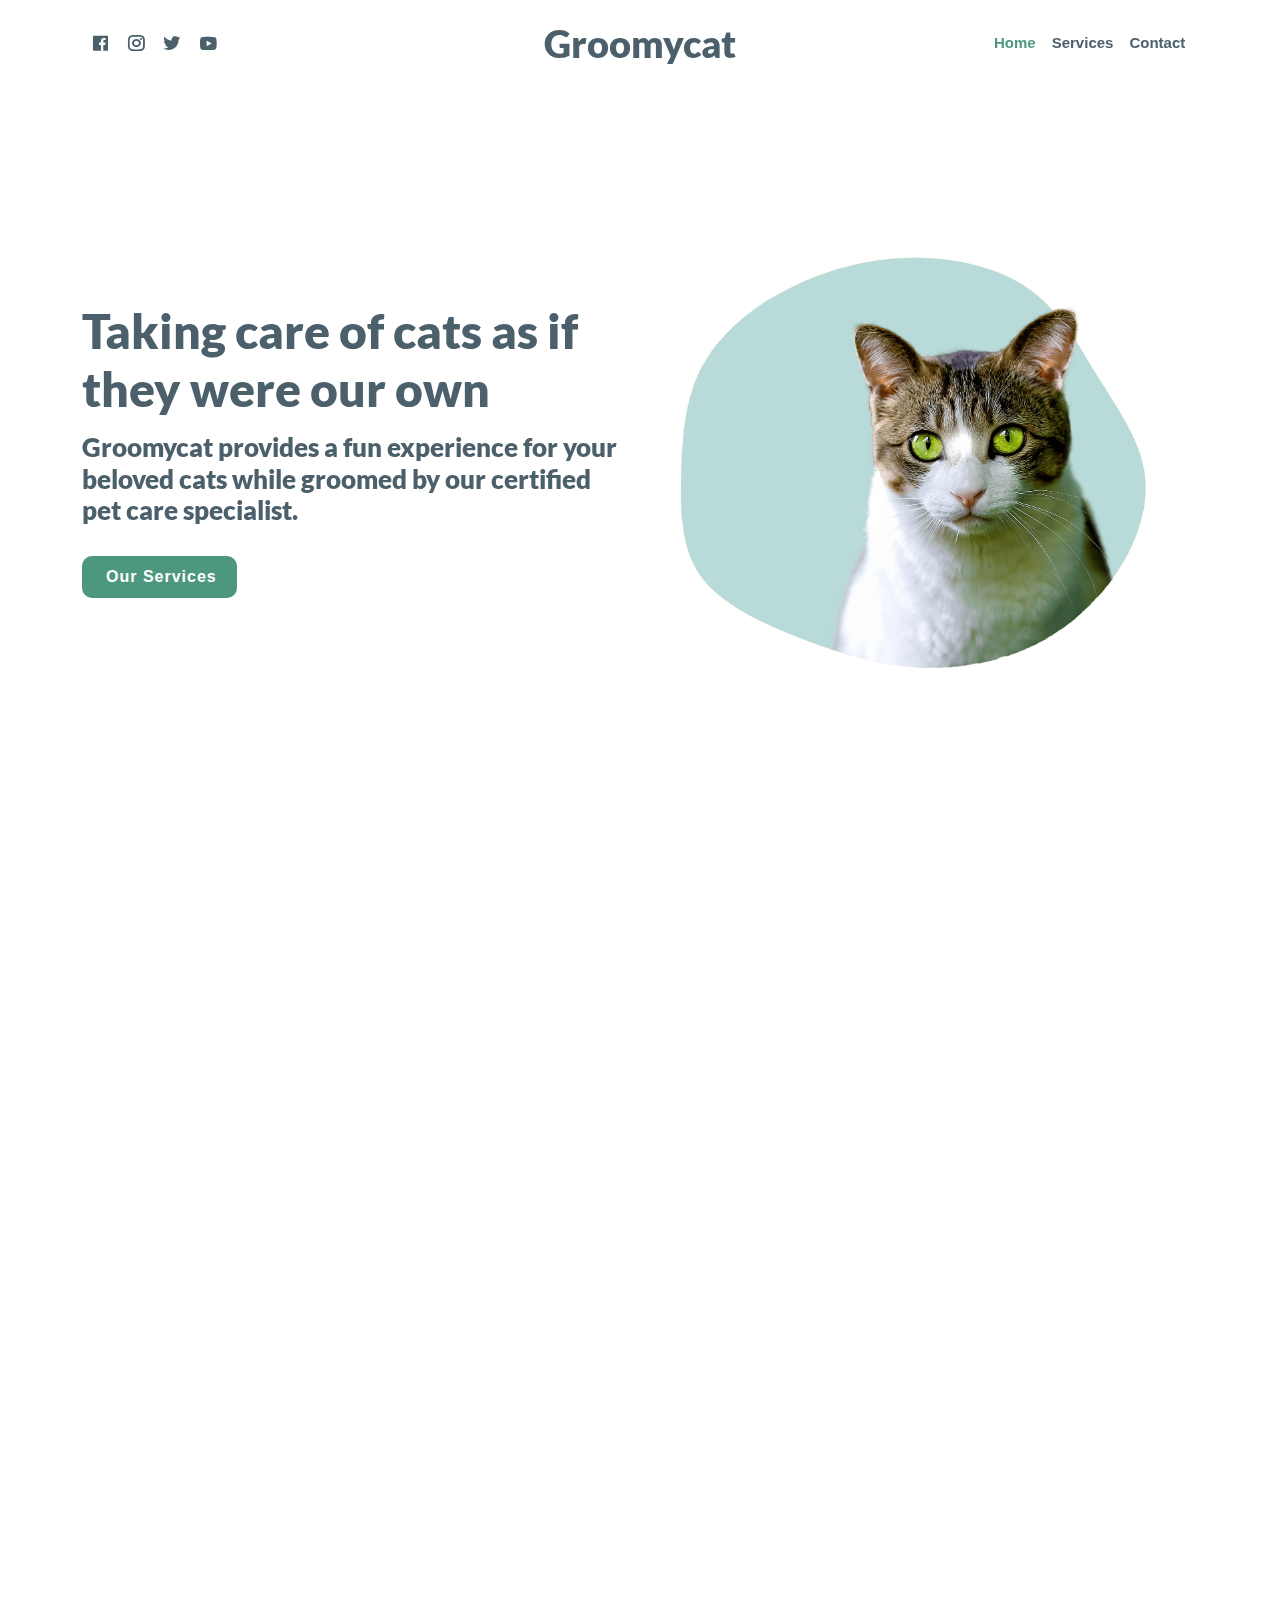
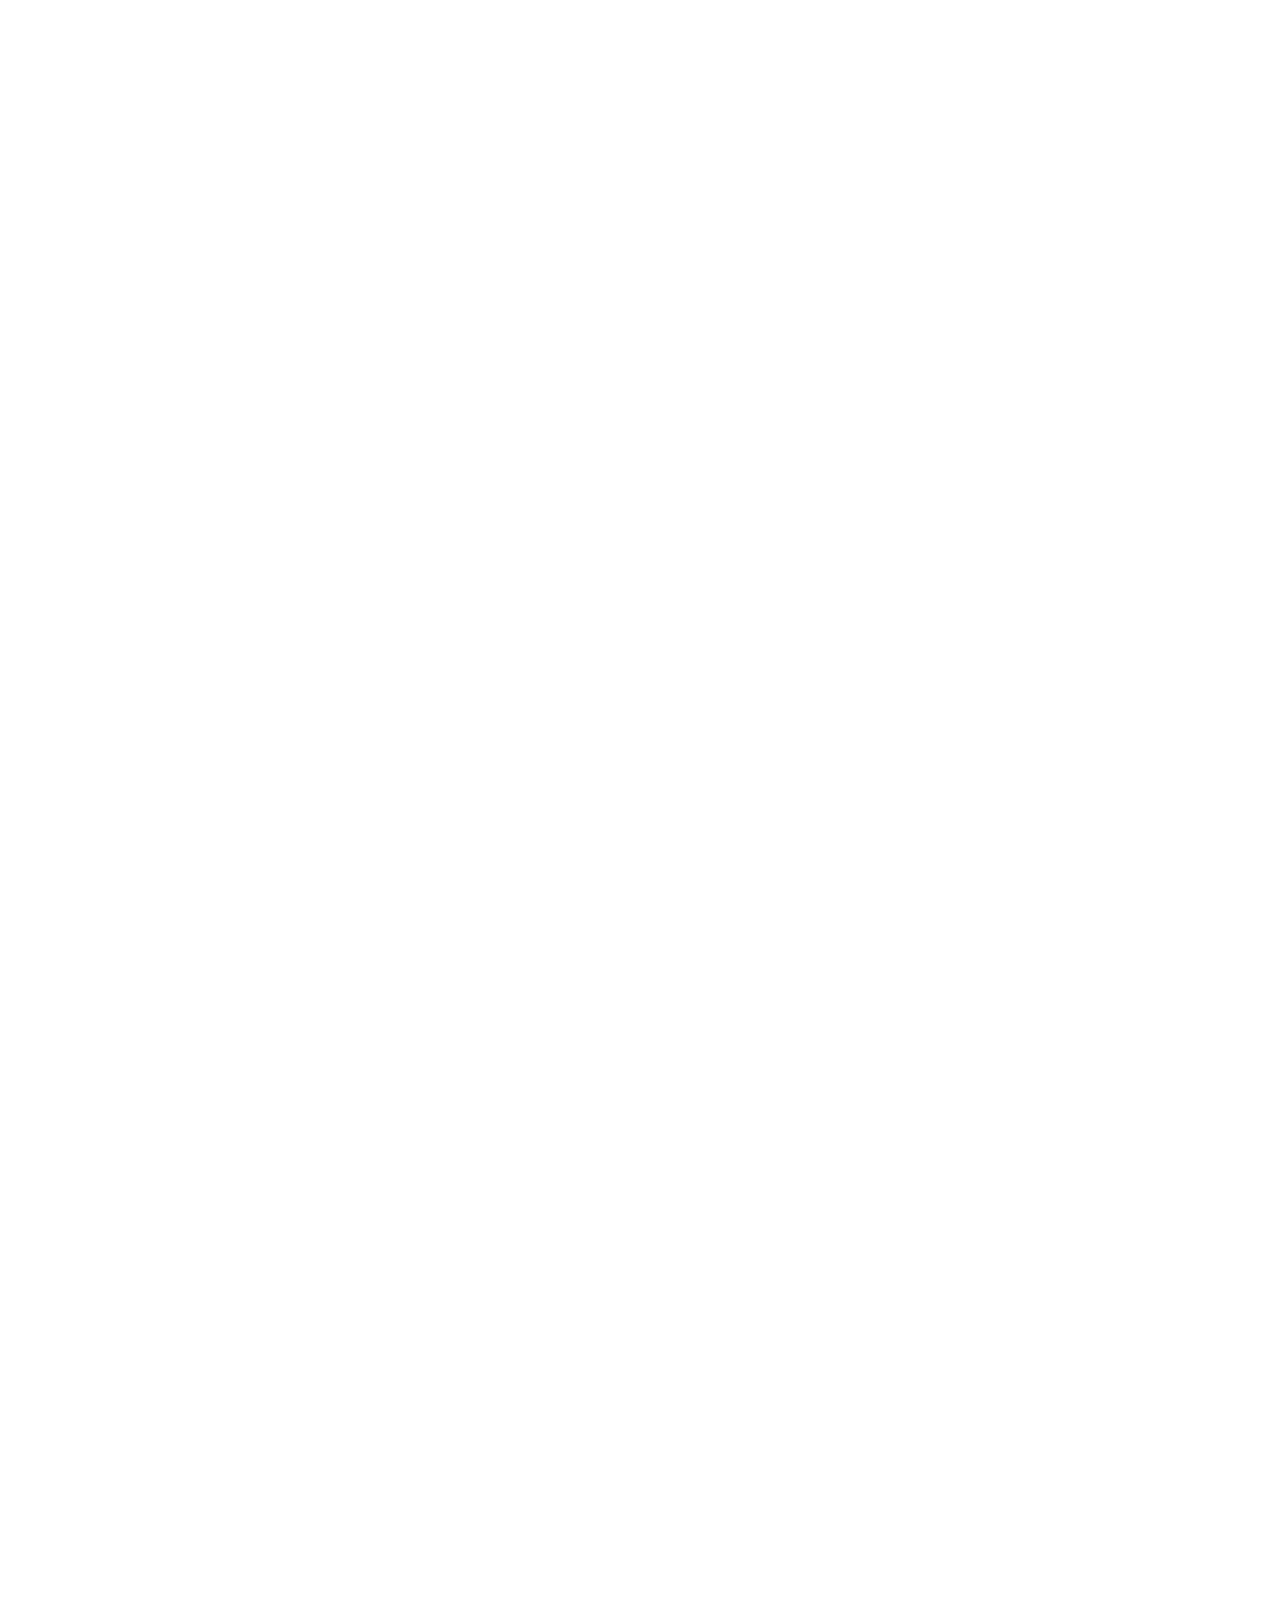
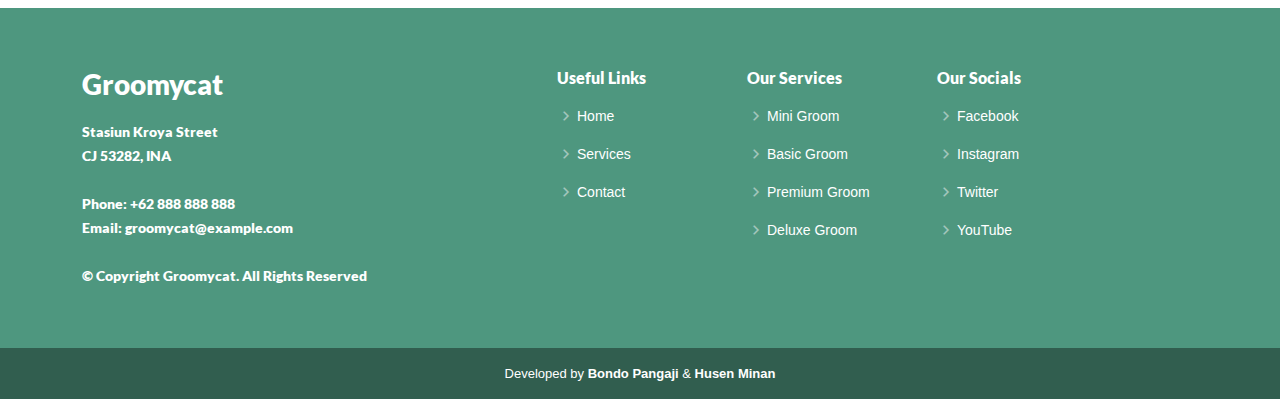
==== commit a0bff70d: "+ AlpineJS" ====
--- a/index.html
+++ b/index.html
@@ -20,11 +20,15 @@
     <script src="assets/lib/aos-3.2.1/aos.js"></script>
     <!-- Remix Icon v2.5.0 -->
     <link href="assets/lib/remixicon-2.5.0/remixicon.css" rel="stylesheet">
+    <!-- AlpineJS v3.10.2 -->
+    <script defer src="assets/lib/alpinejs-3.10.2/min.js"></script>
+
 
     <!--
        Custom Script/CSS 
     -->
 
+    <!-- Main -->
     <link rel="stylesheet" type="text/css" href="assets/css/main.css" />
 </head>
 
@@ -262,10 +266,9 @@
                         <div class="col-10 w-100">
                             <div class="map-responsive">
                                 <iframe
-                                    src="https://www.google.com/maps/embed?pb=!1m18!1m12!1m3!1d3954.4920836855167!2d109.25138791540887!3d-7.630108594498585!2m3!1f0!2f0!3f0!3m2!1i1024!2i768!4f13.1!3m3!1m2!1s0x2e654128eaaaaaab%3A0x3e90bcf5beb75031!2sStasiun%20Kroya!5e0!3m2!1sid!2sid!4v1652626881436!5m2!1sid!2sid"
-                                    width="600" height="400" frameborder="0" style="border:0" allowfullscreen="true"
-                                    loading="lazy" referrerpolicy="no-referrer-when-downgrade">
-                                </iframe>
+                                    src="https://www.google.com/maps/embed?pb=!1m14!1m8!1m3!1d3954.4836276587166!2d109.2511412!3d-7.6310231!3m2!1i1024!2i768!4f13.1!3m3!1m2!1s0x2e654128eaaaaaab%3A0x3e90bcf5beb75031!2sStasiun%20Kroya!5e0!3m2!1sen!2sid!4v1652691755142!5m2!1sen!2sid"
+                                    width="600" height="450" style="border:0;" allowfullscreen="" loading="lazy"
+                                    referrerpolicy="no-referrer-when-downgrade"></iframe>
                             </div>
                         </div>
                         <div class="map-loc col-2 w-100">
--- a/assets/css/main.css
+++ b/assets/css/main.css
@@ -741,6 +741,26 @@
   }
 }
 
+/* ----------
+ * Services *
+ ---------- */
+
+.services {
+  width: 100%;
+  padding-top: calc(25vh / 2);
+  padding-bottom: calc(25vh / 2);
+}
+
+/* ---------
+ * Contact *
+ --------- */
+
+.contact {
+  width: 100%;
+  padding-top: calc(25vh / 2);
+  padding-bottom: calc(25vh / 2);
+}
+
 /* --------
  * Footer *
  -------- */
@@ -851,7 +871,7 @@
   justify-content: center;
   position: fixed;
   top: calc(50% - 0px);
-  left: calc(50% - 30px);
+  left: calc(50% - 35px);
 }
 
 .pre-loader div {
@@ -886,4 +906,14 @@
     opacity: 0.3;
     transform: translate3d(0, -1rem, 0);
   }
-}+}
+
+/* --------
+ * Service *
+ -------- */
+.card h5{
+font-size: 24px;
+}
+.card:hover{
+  border: 2px solid var(--viridian);
+}
